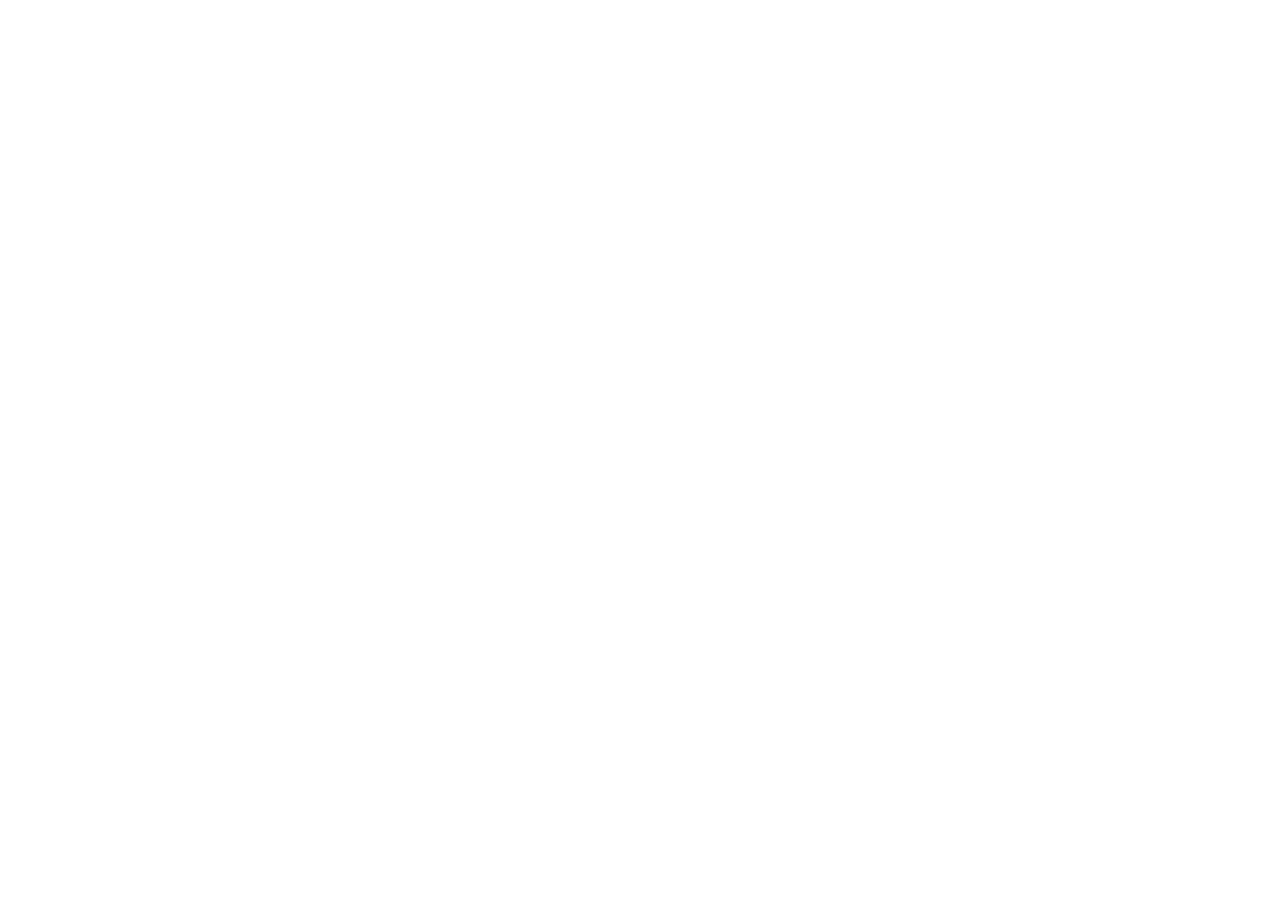
==== about.html @ 967ad3bd "first commit" ====
<!DOCTYPE html>
<html lang="en">
<head>
    <meta charset="UTF-8">
    <meta http-equiv="X-UA-Compatible" content="IE=edge">
    <meta name="viewport" content="width=device-width, initial-scale=1.0">
    <title>Document</title>
</head>
<body>
    
</body>
</html>
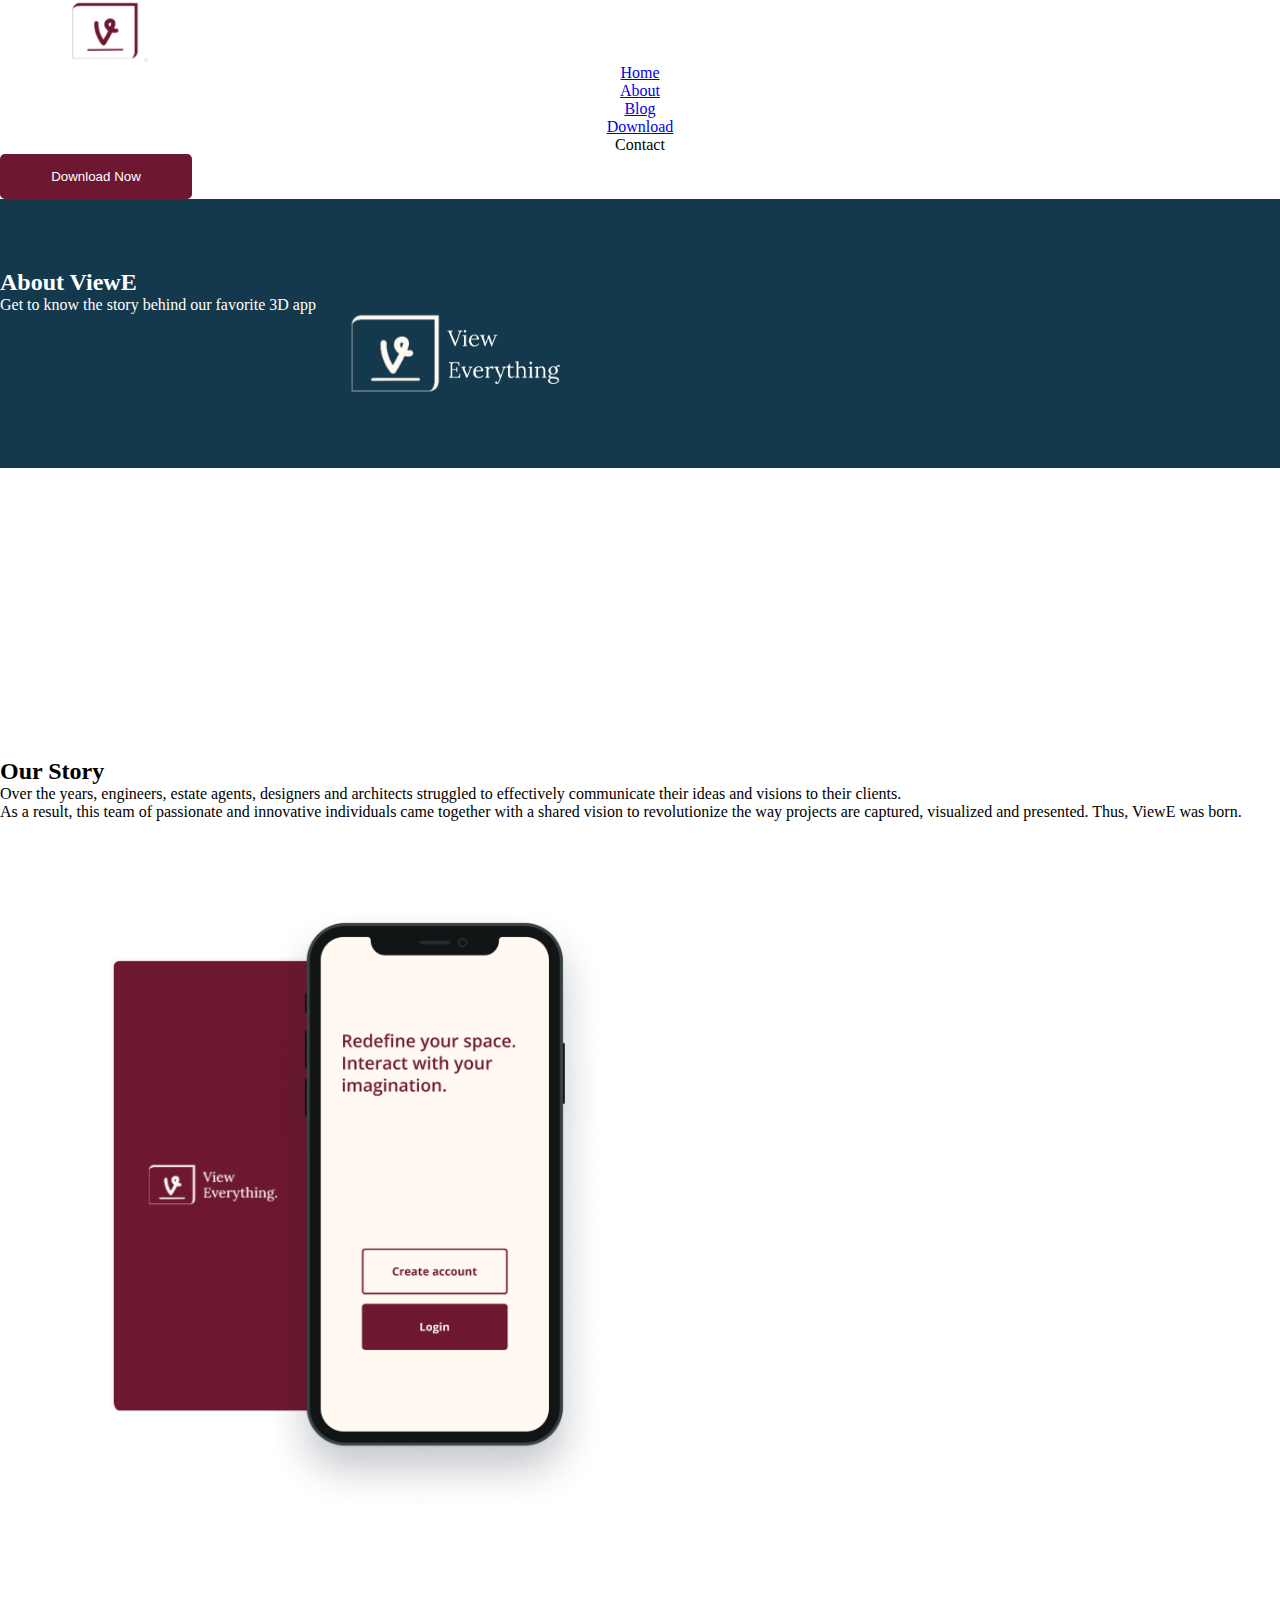
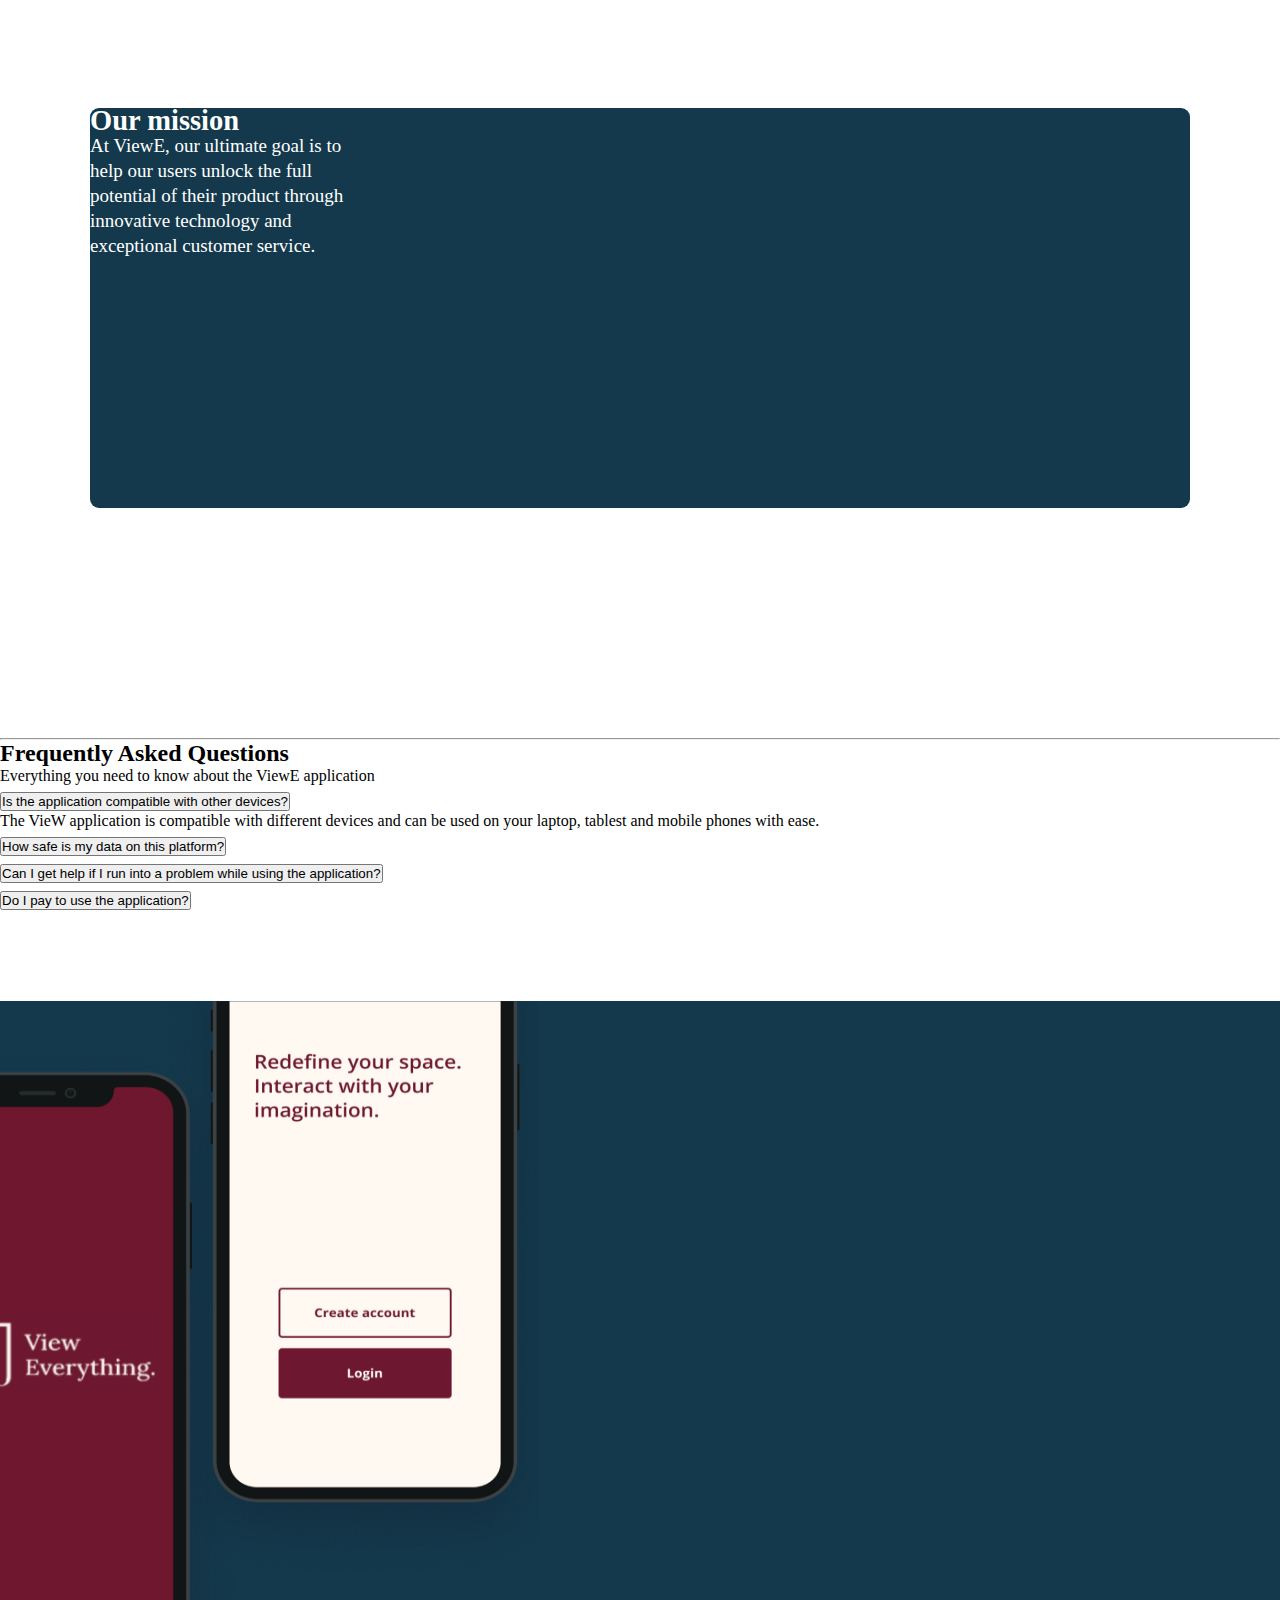
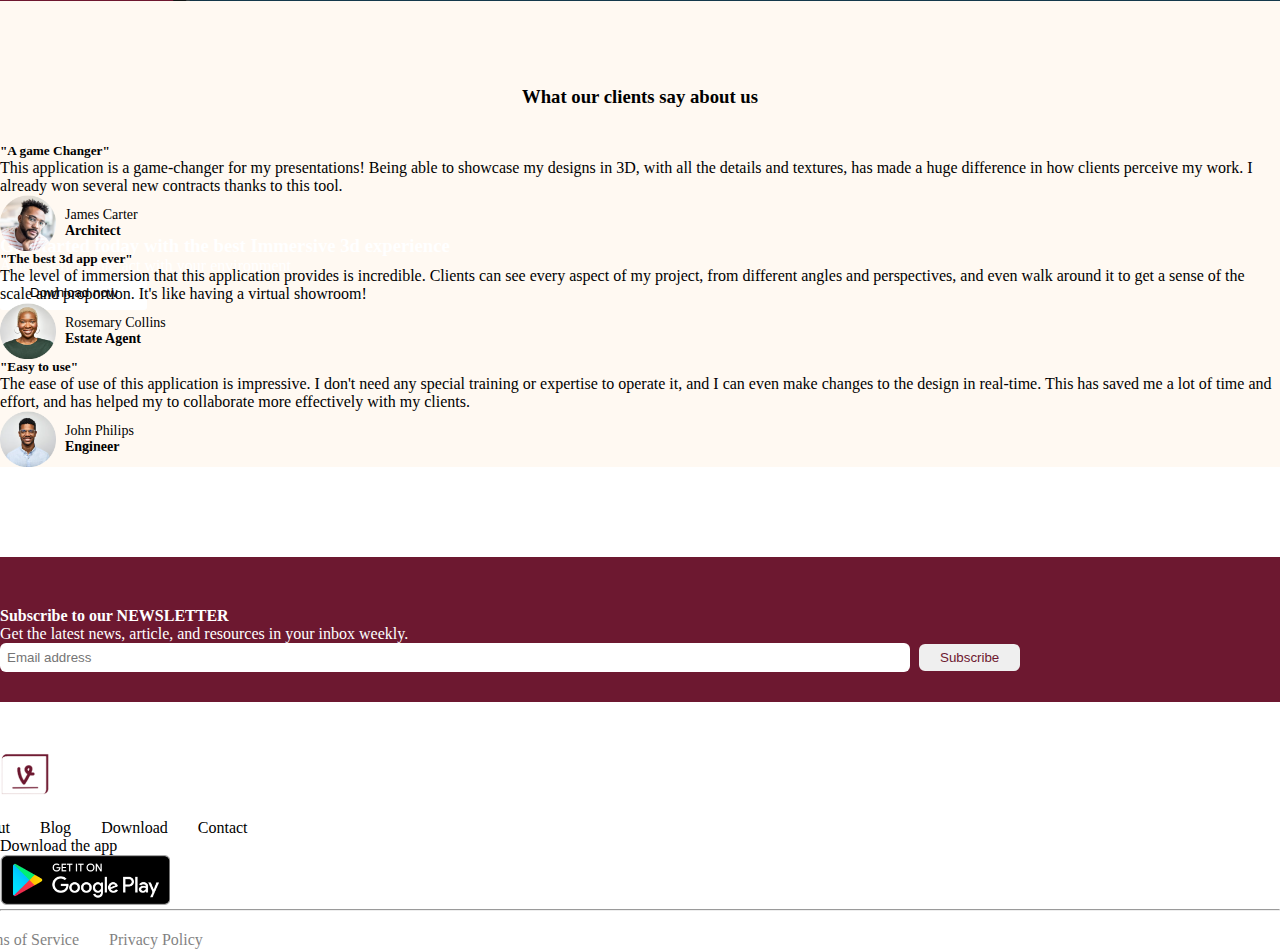
==== commit d2f5cdfa: "aboutUs" ====
--- a/about.html
+++ b/about.html
@@ -5,8 +5,272 @@
     <meta http-equiv="X-UA-Compatible" content="IE=edge">
     <meta name="viewport" content="width=device-width, initial-scale=1.0">
     <title>Document</title>
+    <link rel="stylesheet" href="about.css">
+
+  <!-- Bootstrap core CSS -->
+  <link href="https://cdn.jsdelivr.net/npm/bootstrap@5.3.0-alpha3/dist/css/bootstrap.min.css" rel="stylesheet" integrity="sha384-KK94CHFLLe+nY2dmCWGMq91rCGa5gtU4mk92HdvYe+M/SXH301p5ILy+dN9+nJOZ" crossorigin="anonymous">
+  <script src="https://cdn.jsdelivr.net/npm/bootstrap@5.3.0-alpha3/dist/js/bootstrap.bundle.min.js" integrity="sha384-ENjdO4Dr2bkBIFxQpeoTz1HIcje39Wm4jDKdf19U8gI4ddQ3GYNS7NTKfAdVQSZe" crossorigin="anonymous"></script>
+  <!--font awesome-->
+  <script src="https://kit.fontawesome.com/c756677d91.js" crossorigin="anonymous"></script>
+
 </head>
 <body>
-    
+     <!-- ======= Header ======= -->
+  <header>
+    <div>
+      
+      <nav class="navbar navbar-expand-lg bg-body-tertiary">
+        <div class="container-fluid">
+          <a class="navbar-brand" href="#"><img src="/assets/images/logo.png" alt="" class="logo"></a>
+          <button class="navbar-toggler" type="button" data-bs-toggle="collapse" data-bs-target="#navbarSupportedContent" aria-controls="navbarSupportedContent" aria-expanded="false" aria-label="Toggle navigation">
+            <span class="navbar-toggler-icon"></span>
+          </button>
+          <div class="collapse navbar-collapse" id="navbarSupportedContent">
+            
+            <ul class="navbar-nav me-auto mb-2 mb-lg-0">
+              <li class="nav-item">
+                <a class="nav-link " aria-current="page" href="#">Home</a>
+              </li>
+              <li class="nav-item">
+                <a class="nav-link" href="#">About</a>
+              </li>
+              <li class="nav-item">
+                <a class="nav-link" href="#">Blog</a>
+              </li>
+              <li class="nav-item">
+                <a class="nav-link" href="#" >
+                  Download
+                </a>
+              </li>
+              <li class="nav-item">
+                <a class="nav-link">Contact</a>
+              </li>
+            </ul>
+              <button class="downNow" type="submit">Download Now</button>
+          </div>
+        </div>
+      </nav> <!--end navbar -->
+    </div>
+  </header>  <!--End Header-->
+  <!-- Begin Page Content-->
+  <section id="aboutViewE">
+    <div>
+        <div class="container">
+            <div class="row">
+                <div class="col-lg-6 col-md-6 col-sm-12">
+                    <h2>About ViewE</h2>
+                    <p>Get to know the story behind our favorite 3D app</p>
+                </div>
+                <div class="col-lg-6"> <img src="/assets/images/viewE.png" alt="" width="210px" style="margin-left:350px"></div>
+            </div>
+        </div>
+    </div>
+  </section><!--End of about viewE-->
+  <!--start of ourStore-->
+  <main>
+  <section id="ourStory" class="mb-5">
+<div class="container">
+    <div class="row">
+        <div class="col-lg-6" style="margin-top: 290px;">
+            <h2>Our Story</h2>
+            <p>Over the years, engineers, estate agents, designers and architects struggled to effectively communicate their ideas and visions to their clients.
+<p>
+                As a result, this team of passionate and innovative individuals came together with a shared vision to revolutionize the way projects are captured, visualized and presented. Thus, ViewE was born.  </p>
+        </p></div>
+        <div class="col-lg-6">
+            <img src="/assets/images/ourstory.png" alt="" width="490px" style="margin-left: 110px; margin-top: 90px;">
+        </div>
+    </div>
+</div>
+  </section><!--end of section our store-->
+  <!--our mission-->
+  <section id="ourMission">
+    <div class="container">
+        <div class="row">
+            <div class="col-lg-6">
+                <img src="/assets/images/Nerf.png" alt="" width="450px" class="missionImg">
+            </div>
+            <div class="col-lg-6" style="width:24%; line-height: 25px;font-size:19px; margin-top:120px;">
+                <h2>Our mission</h2>
+                <p>At ViewE, our ultimate goal is to help our users unlock the full potential of their product through innovative technology and exceptional customer service.</p>
+                
+            </div>
+        </div>
+    </div>
+  </section><!--end of our mission-->
+  <hr>
+  <!--faqs-->
+  <section id="faqs">
+    <h2>Frequently Asked Questions</h2>
+    <p>Everything you need to know about the ViewE application</p>
+    <div class="infoFaqs">
+        <div class="accordion" id="accordionExample">
+            <div class="accordion-item">
+              <h2 class="accordion-header">
+                <button class="accordion-button bg-white text-black" type="button" data-bs-toggle="collapse" data-bs-target="#collapseOne" aria-expanded="true" aria-controls="collapseOne">
+                  Is the application compatible with other devices?
+                </button>
+              </h2>
+              <div id="collapseOne" class="accordion-collapse collapse show" data-bs-parent="#accordionExample">
+                <div class="accordion-body">
+                    The VieW application is compatible with different devices and can be used on your laptop, tablest and mobile phones with ease.
+                </div>
+              </div>
+            </div>
+            <div class="accordion-item">
+              <h2 class="accordion-header">
+                <button class="accordion-button collapsed" type="button" data-bs-toggle="collapse" data-bs-target="#collapseTwo" aria-expanded="false" aria-controls="collapseTwo">
+                  How safe is my data on this platform?
+                </button>
+              </h2>
+              <div id="collapseTwo" class="accordion-collapse collapse" data-bs-parent="#accordionExample">
+                <div class="accordion-body">
+                  
+                </div>
+              </div>
+            </div>
+            <div class="accordion-item">
+              <h2 class="accordion-header">
+                <button class="accordion-button collapsed" type="button" data-bs-toggle="collapse" data-bs-target="#collapseThree" aria-expanded="false" aria-controls="collapseThree">
+                  Can I get help if I run into a problem while using the application?
+                </button>
+              </h2>
+              <div id="collapseThree" class="accordion-collapse collapse" data-bs-parent="#accordionExample">
+                <div class="accordion-body">
+                  
+                </div>
+              </div>
+            </div>
+            <div class="accordion-item">
+                <h2 class="accordion-header">
+                  <button class="accordion-button collapsed" type="button" data-bs-toggle="collapse" data-bs-target="#collapsefour" aria-expanded="false" aria-controls="collapseThree">
+                    Do I pay to use the application?
+                  </button>
+                </h2>
+                <div id="collapsefour" class="accordion-collapse collapse" data-bs-parent="#accordionExample">
+                  <div class="accordion-body">
+                    
+                  </div>
+                </div>
+              </div>
+          </div>
+    </div>
+  </section>
+  <!--Get Started today-->
+<section class="getStarted">
+    <div class="container">
+      <div class="row">
+        <div class="col-lg-6">
+          <img src="/assets/images/getstarted.png" alt="" width="607px" height="600px" class="getImg">
+        </div>
+        <div class="col-lg-6 gettxt">
+          <h3>Get started today with the best Immersive 3d experience</h3>
+          <p>A new way to interact with your environment</p>
+          <button><a href="#">Download now</a></button>
+        </div>
+      </div>
+    </div>
+  </section><!--end of Get Started-->
+
+<!-- testimony -->
+<section id="testimonials">
+    <h3> What our clients say about us</h3>
+    <div class="row row-cols-1 row-cols-md-3 g-4">
+      <div class="col">
+        <div class="card h-100">
+          
+          <div class="card-body">
+            <h5 class="card-title">"A game Changer"</h5>
+            <p class="card-text">This application is a game-changer for my presentations! Being able to showcase my designs in 3D, with all the details and textures, has made a huge difference in how clients perceive my work. I already won several new contracts thanks to this tool.</p>
+            <div class="wrapper">
+              <img class="icon" src="/assets/images/james.png" alt="" width="40px"> 
+              <span class="txttest">  James Carter <br> <b>Architect</b> </span>
+            </div>
+          </div>
+        </div>
+      </div>
+      <div class="col">
+        <div class="card h-100">
+         
+          <div class="card-body">
+            <h5 class="card-title">"The best 3d app ever"</h5>
+            <p class="card-text">The level of immersion that this application provides is incredible. Clients can see every aspect of my project, from different angles and perspectives, and even walk around it to get a sense of the scale and proportion. It's like having a virtual showroom!</p>
+            <div class="wrapper">
+              <img class="icon" src="/assets/images/rose.png" alt="" width="40px"> 
+              <span class="txttest">  Rosemary Collins <br> <b>Estate Agent</b> </span>
+            </div>
+          </div>
+          
+        </div>
+      </div>
+      <div class="col">
+        <div class="card h-100">
+          <div class="card-body">
+            <h5 class="card-title">"Easy to use"</h5>
+            <p class="card-text">The ease of use of this application is impressive. I don't need any special training or expertise to operate it, and I can even make changes to the design in real-time. This has saved me a lot of time and effort, and has helped my to collaborate more effectively with my clients.</p>
+            <div class="wrapper">
+              <img class="icon" src="/assets/images/johnphilips.png" alt="" width="40px"> 
+              <span class="txttest">  John Philips <br> <b>Engineer</b> </span>
+            </div>
+           
+          </div>
+          
+        </div>
+      </div>
+    </div>
+  </section><!--End of Testimonies-->
+  <!-- newsletter-->
+  <section id="newLetter">
+    <div class="container">
+      <div class="row">
+        <div class="col-lg-6">
+          <h4>Subscribe to our NEWSLETTER</h4>
+          <p>Get the latest news, article, and resources in your inbox weekly.</p>
+        </div>
+        <div class="col-lg-6">
+  <input type="text" placeholder="Email address" class="newInput"><button class="btnInput">  <a href="#">Subscribe</a></button>
+        </div>
+      </div>
+    </div>
+  </section><!-- End of newletter-->
+  <!--footer-->
+  <section id="footer">
+    <div class="container">
+      <div class="row">
+        <div class="col-lg-9">
+          <div class="footerLogo">
+            <img src="/assets/images/logo.png" alt="" width="50px">
+            <ul class="footerMenu">
+              <li> <a href="#">About</a> </li>
+              <li> <a href="#">Blog</a> </li>
+              <li><a href="#">Download</a> </li>
+              <li><a href="#">Contact</a> </li>
+            </ul>
+          </div>
+        </div>
+        <div class="col-lg-3">
+          <p>Download the app</p>
+          <img src="/assets/images/google.png" alt="" width="170px">
+        </div>
+      </div>
+      <hr>
+      <div class="row">
+        <div class="col-lg-8" style="opacity: .5; font-size: 21px; padding-top:10px">
+          <i class="fa-brands fa-facebook mx-1"></i>
+          <i class="fa-brands fa-twitter mx-1"></i>
+          <i class="fa-brands fa-instagram mx-1"></i>
+          <i class="fa-brands fa-linkedin mx-1"></i>
+        </div>
+        <div class="col-lg-4">
+  <div>
+    <ul class="footerMenu ms-5" style="opacity: 0.5; padding-top: 10px;"><li> <a href="">Terms of Service</a> </li>
+    <li><a href="">Privacy Policy</a> </li></ul>
+  </div>
+        </div>
+      </div>
+    </div>
+  
+  </section>
+</main>
 </body>
 </html>--- a/about.css
+++ b/about.css
@@ -0,0 +1,159 @@
+*{
+    margin: 0;
+    padding: 0;
+}
+.navbar-nav{
+    margin: 0 auto;
+    text-align: center;
+    gap: 50px;
+}
+.logo{
+    margin-left: 70px;
+    width: 70px;
+    
+}
+.downNow{
+    margin-right: 80px;
+    color: white;
+    background-color:#6D1830;
+    border: 0;
+    width: 15%;
+    padding: 15px;
+    border-radius: 5px;
+}
+
+#aboutViewE{
+    background-color: #14394C;
+    color: white;
+    padding-top: 70px;
+    padding-bottom: 70px;
+
+}
+#ourMission{
+    background-color: #14394C;
+    height: 400px;
+    margin-bottom: 230px;
+    margin-top:200px;
+    margin-right:90px;
+    margin-left: 90px;
+    border-radius: 9px;
+    background-position:bottom center;
+
+    color: white;
+}
+.missionImg {
+position: absolute;
+top: 1000px;
+}
+
+.getStarted{
+    background-color: #14394C;
+    height: 600px;
+    color: white; 
+    margin-bottom: 0px; 
+    margin-top:90px; 
+}
+.gettxt{
+padding-top:230px ;
+}
+.gettxt button{
+    border: 0;
+    background-color: white;
+    padding: 10px;
+    border-radius: 3px;
+}
+.gettxt a {
+    text-decoration: none;
+    color: black;
+    padding: 20px;
+}
+
+.getImg{
+    margin-left: -69px;
+}
+#testimonials{
+    margin-top: 0px;
+    background-color: #FFF9F2;
+    padding-top: 50px;
+
+    
+}
+#testimonials h3{
+    text-align: center;
+    padding: 35px;
+}
+.wrapper {
+    display: flex;
+    flex-direction: row;
+    align-items: center;
+  }
+  
+  .icon {
+    height: 56px;
+    width: 56px;
+  }
+  
+  .txttest {
+    margin: 9px;
+    font-size: 14px;
+  }
+#newLetter{
+    margin-top: 90px;
+    background-color: #6D1830;
+    color: white;
+    padding-top: 50px;
+    padding-bottom: 30px;
+    margin-bottom: 50px;
+}
+.newInput{
+    width: 70%;
+    margin-right: 9px;
+    padding: 7px;
+    border-radius: 6px;
+    border: 0px;
+
+}
+.btnInput{
+    padding: 6px;
+    border-radius: 6px;
+    border: 0px;
+}
+.btnInput a{
+    text-decoration: none;
+    color: #6D1830;
+    padding: 15px;
+}
+.footerMenu{
+    display: flex;
+    gap: 30px;
+    padding-top: 20px;
+    margin-left: -30px;
+}
+.footerMenu li{
+   list-style: none;
+
+    
+}
+.footerMenu a{
+    text-decoration: none;
+    color: black;
+    
+}
+.footerMenu{
+    display: flex;
+    gap: 30px;
+    padding-top: 20px;
+    margin-left: -30px;
+}
+.footerMenu li{
+   list-style: none;
+
+    
+}
+.footerMenu a{
+    text-decoration: none;
+    color: black;
+    
+}
+
+
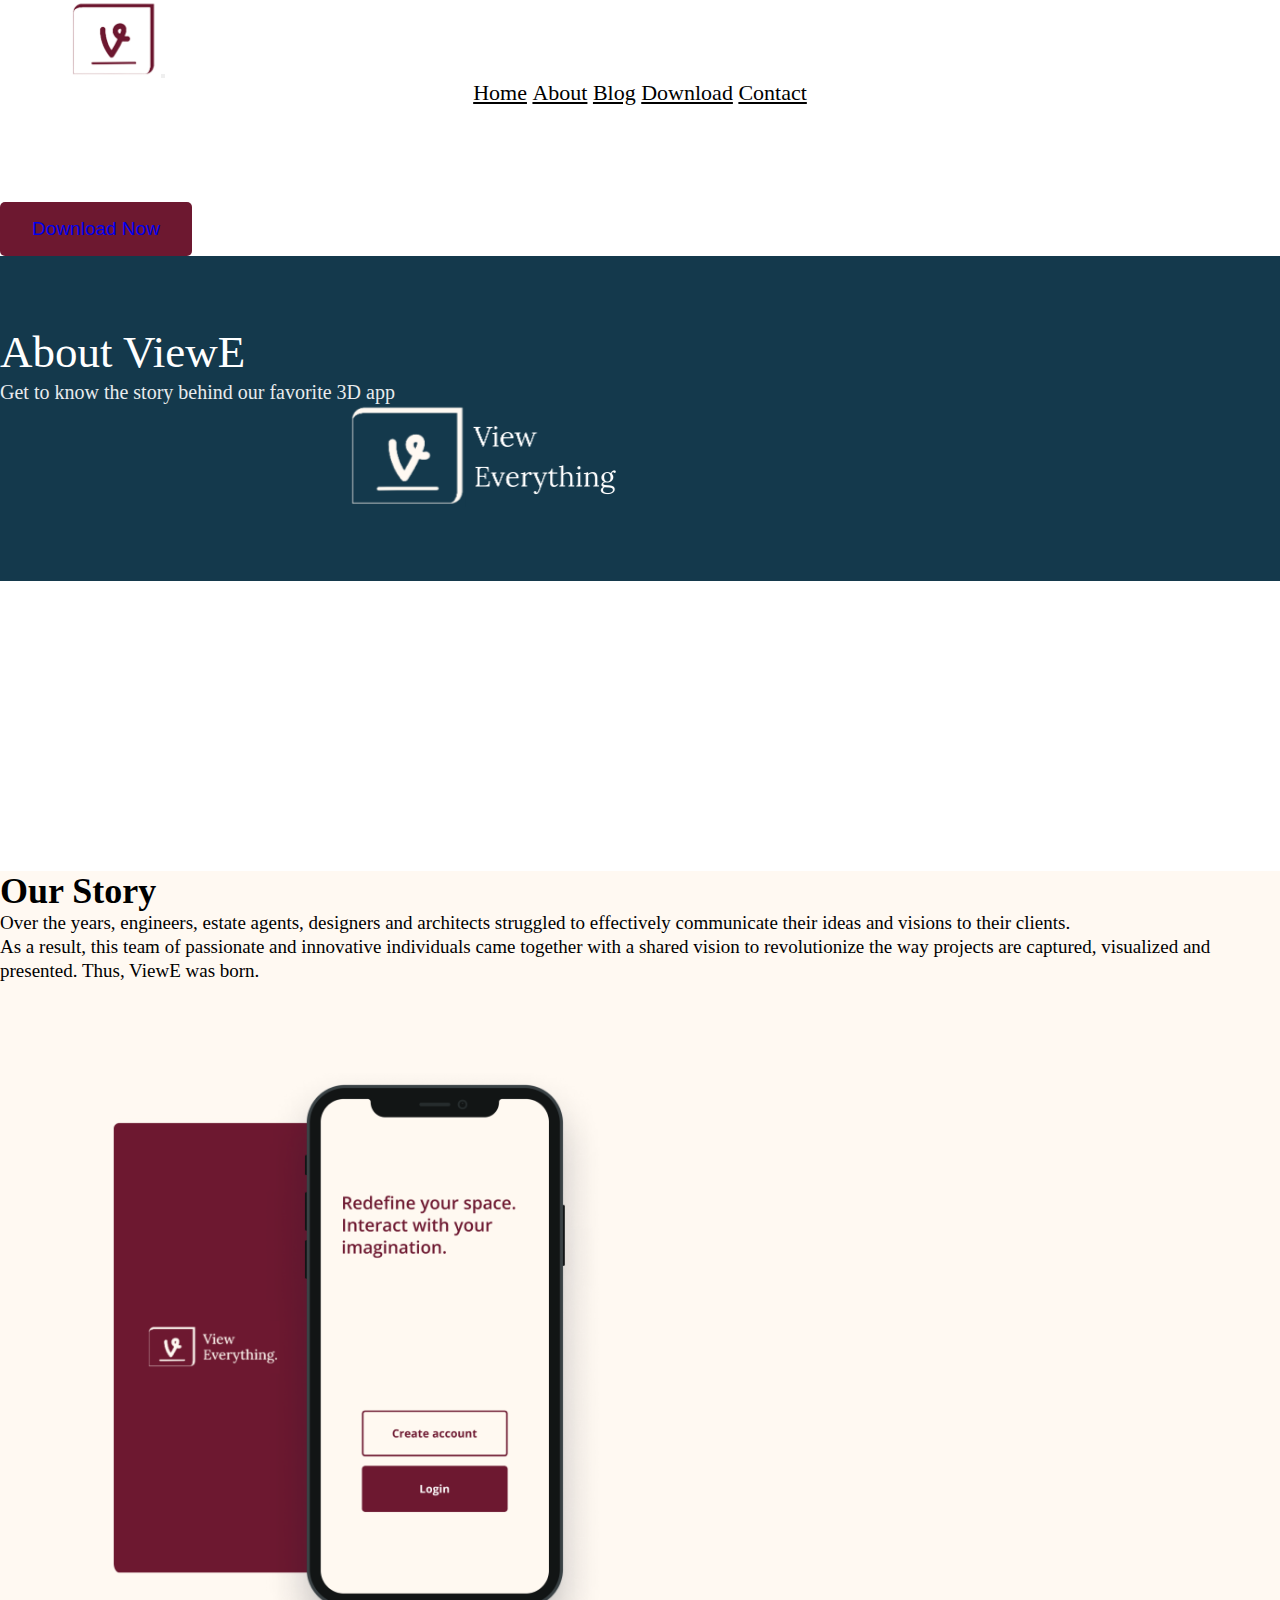
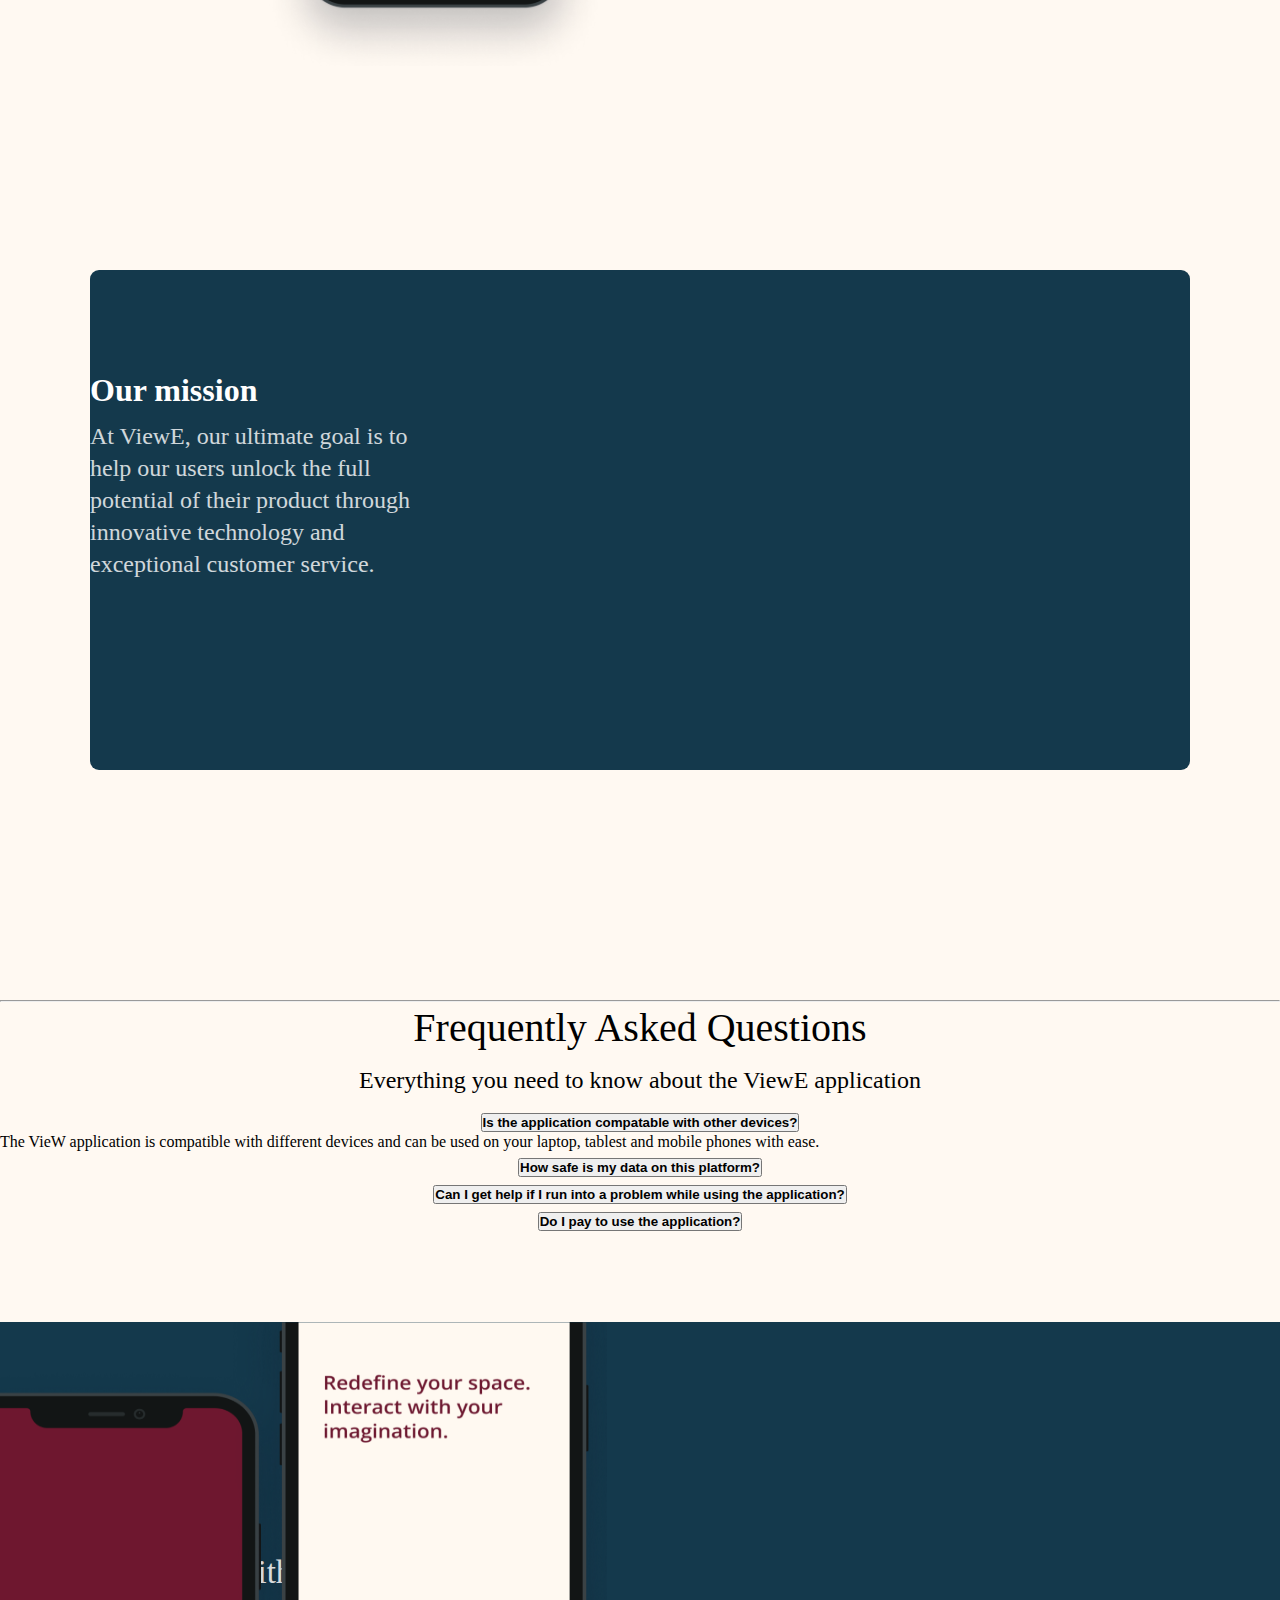
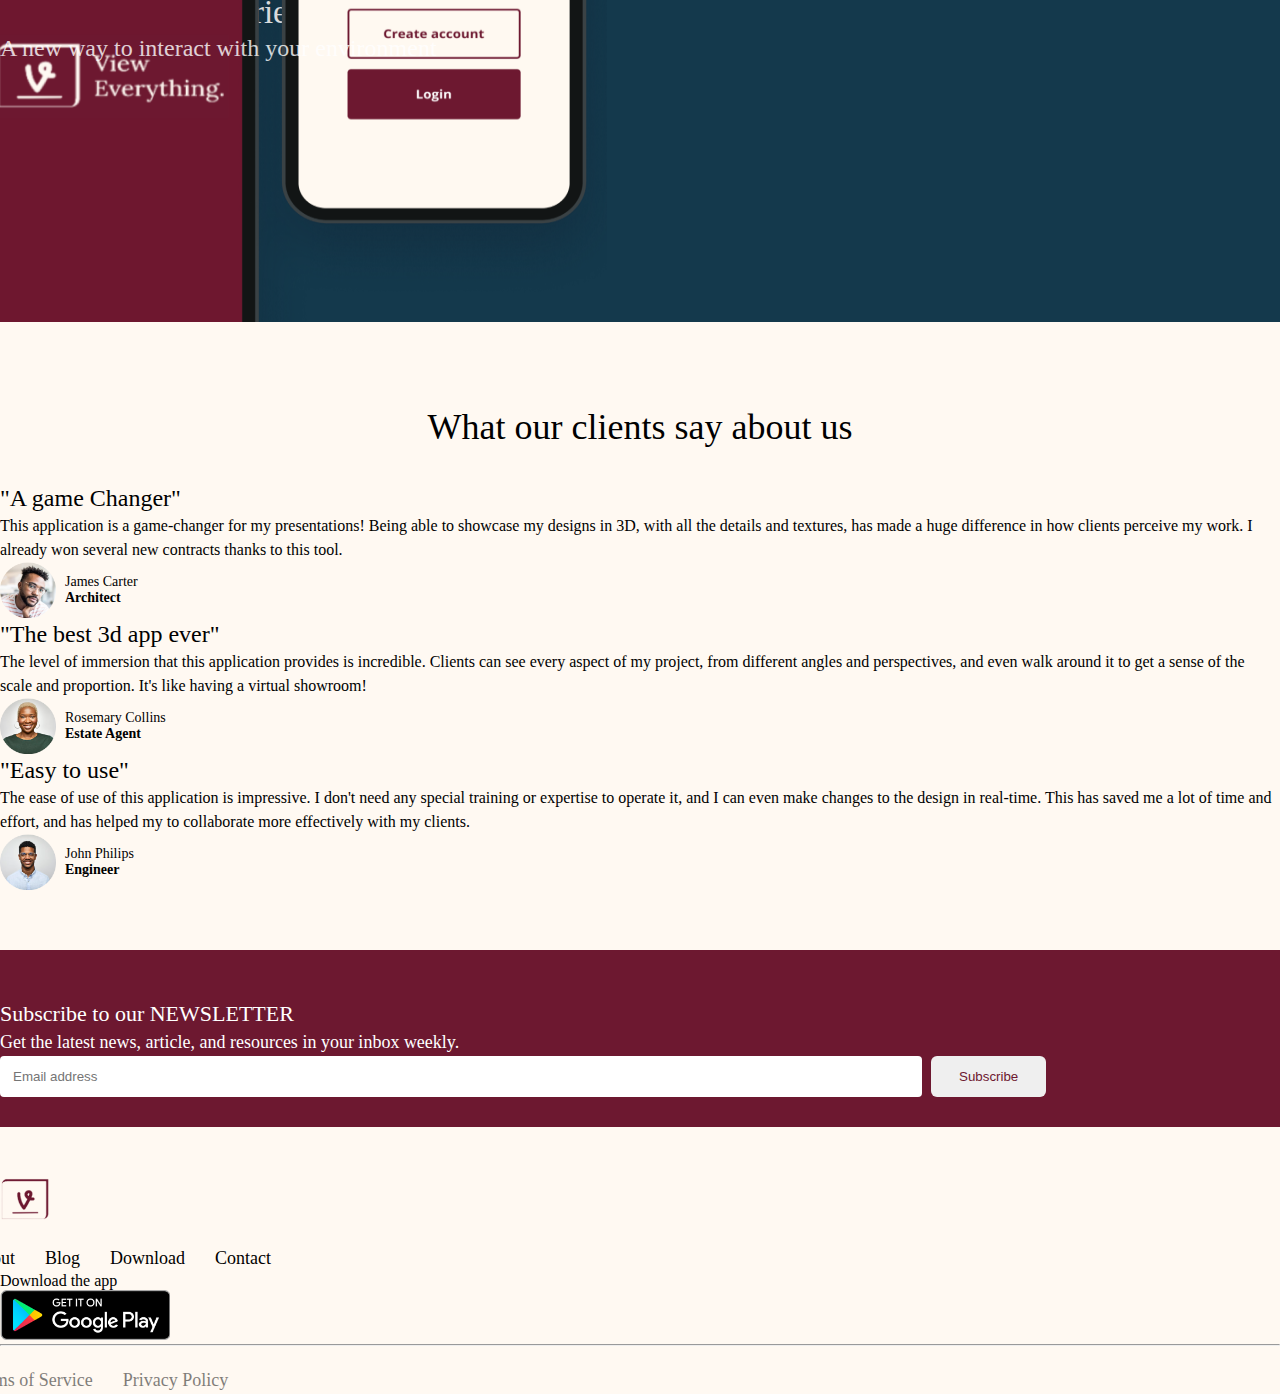
==== commit 78a788d5: "modifications" ====
--- a/about.html
+++ b/about.html
@@ -5,7 +5,7 @@
     <meta http-equiv="X-UA-Compatible" content="IE=edge">
     <meta name="viewport" content="width=device-width, initial-scale=1.0">
     <title>Document</title>
-    <link rel="stylesheet" href="about.css">
+    <link rel="stylesheet" href="/assets/css/about.css">
 
   <!-- Bootstrap core CSS -->
   <link href="https://cdn.jsdelivr.net/npm/bootstrap@5.3.0-alpha3/dist/css/bootstrap.min.css" rel="stylesheet" integrity="sha384-KK94CHFLLe+nY2dmCWGMq91rCGa5gtU4mk92HdvYe+M/SXH301p5ILy+dN9+nJOZ" crossorigin="anonymous">
@@ -16,40 +16,42 @@
 </head>
 <body>
      <!-- ======= Header ======= -->
+  <!-- ======= Header ======= -->
   <header>
     <div>
       
       <nav class="navbar navbar-expand-lg bg-body-tertiary">
         <div class="container-fluid">
-          <a class="navbar-brand" href="#"><img src="/assets/images/logo.png" alt="" class="logo"></a>
+          <a class="navbar-brand" href="/index.html"><img src="/assets/images/logo.png" alt="" class="logo"></a>
           <button class="navbar-toggler" type="button" data-bs-toggle="collapse" data-bs-target="#navbarSupportedContent" aria-controls="navbarSupportedContent" aria-expanded="false" aria-label="Toggle navigation">
             <span class="navbar-toggler-icon"></span>
           </button>
           <div class="collapse navbar-collapse" id="navbarSupportedContent">
             
-            <ul class="navbar-nav me-auto mb-2 mb-lg-0">
-              <li class="nav-item">
-                <a class="nav-link " aria-current="page" href="#">Home</a>
-              </li>
-              <li class="nav-item">
-                <a class="nav-link" href="#">About</a>
-              </li>
-              <li class="nav-item">
-                <a class="nav-link" href="#">Blog</a>
-              </li>
-              <li class="nav-item">
-                <a class="nav-link" href="#" >
+            <ul class="navbar-nav me-auto  mb-lg-0 pt-5 ">
+              <li class="nav-item">
+                <a class="nav-link" href="/index.html" >Home</a>
+              </li>
+              <li class="nav-item">
+                <a class="nav-link" href="about.html">About</a>
+              </li>
+              <li class="nav-item">
+                <a class="nav-link " href="/blog.html">Blog</a>
+              </li>
+              <li class="nav-item ">
+                <a class="nav-link" href="/download.html" >
                   Download
                 </a>
               </li>
               <li class="nav-item">
-                <a class="nav-link">Contact</a>
+                <a class="nav-link" href="/contact.html">Contact</a>
               </li>
             </ul>
-              <button class="downNow" type="submit">Download Now</button>
+            <button class="downNow" type="submit"> <a href="/download.html" class="text-white" style="text-decoration:none;">Download Now</a> </button>
           </div>
         </div>
       </nav> <!--end navbar -->
+      
     </div>
   </header>  <!--End Header-->
   <!-- Begin Page Content-->
@@ -61,7 +63,7 @@
                     <h2>About ViewE</h2>
                     <p>Get to know the story behind our favorite 3D app</p>
                 </div>
-                <div class="col-lg-6"> <img src="/assets/images/viewE.png" alt="" width="210px" style="margin-left:350px"></div>
+                <div class="col-lg-6"> <img src="/assets/images/viewE.png" alt="" width="266px" style="margin-left:350px"></div>
             </div>
         </div>
     </div>
@@ -90,9 +92,9 @@
             <div class="col-lg-6">
                 <img src="/assets/images/Nerf.png" alt="" width="450px" class="missionImg">
             </div>
-            <div class="col-lg-6" style="width:24%; line-height: 25px;font-size:19px; margin-top:120px;">
+            <div class="col-lg-6 missionTxt">
                 <h2>Our mission</h2>
-                <p>At ViewE, our ultimate goal is to help our users unlock the full potential of their product through innovative technology and exceptional customer service.</p>
+                <p class="txtmission">At ViewE, our ultimate goal is to<br> help our users unlock the full <br>potential of their product through <br>innovative technology and<br> exceptional customer service.</p>
                 
             </div>
         </div>
@@ -100,85 +102,93 @@
   </section><!--end of our mission-->
   <hr>
   <!--faqs-->
-  <section id="faqs">
-    <h2>Frequently Asked Questions</h2>
-    <p>Everything you need to know about the ViewE application</p>
+  <section id="faqs" class="w-50 mx-auto mt-5 pt-5">
+    <h2 style="font-weight: 400;
+    font-size: 40px;
+    font-family: 'lora';
+    line-height: 52px;
+    font-style: normal;">Frequently Asked Questions</h2>
+    <p style="font-weight: 400;
+    font-size: 24px;
+    font-family: 'open sans';
+    line-height: 52px;
+    font-style: normal;">Everything you need to know about the ViewE application</p>
     <div class="infoFaqs">
-        <div class="accordion" id="accordionExample">
-            <div class="accordion-item">
-              <h2 class="accordion-header">
-                <button class="accordion-button bg-white text-black" type="button" data-bs-toggle="collapse" data-bs-target="#collapseOne" aria-expanded="true" aria-controls="collapseOne">
-                  Is the application compatible with other devices?
-                </button>
-              </h2>
-              <div id="collapseOne" class="accordion-collapse collapse show" data-bs-parent="#accordionExample">
-                <div class="accordion-body">
-                    The VieW application is compatible with different devices and can be used on your laptop, tablest and mobile phones with ease.
-                </div>
-              </div>
-            </div>
-            <div class="accordion-item">
-              <h2 class="accordion-header">
-                <button class="accordion-button collapsed" type="button" data-bs-toggle="collapse" data-bs-target="#collapseTwo" aria-expanded="false" aria-controls="collapseTwo">
-                  How safe is my data on this platform?
-                </button>
-              </h2>
-              <div id="collapseTwo" class="accordion-collapse collapse" data-bs-parent="#accordionExample">
-                <div class="accordion-body">
-                  
-                </div>
-              </div>
-            </div>
-            <div class="accordion-item">
-              <h2 class="accordion-header">
-                <button class="accordion-button collapsed" type="button" data-bs-toggle="collapse" data-bs-target="#collapseThree" aria-expanded="false" aria-controls="collapseThree">
-                  Can I get help if I run into a problem while using the application?
-                </button>
-              </h2>
-              <div id="collapseThree" class="accordion-collapse collapse" data-bs-parent="#accordionExample">
-                <div class="accordion-body">
-                  
-                </div>
-              </div>
-            </div>
-            <div class="accordion-item">
-                <h2 class="accordion-header">
-                  <button class="accordion-button collapsed" type="button" data-bs-toggle="collapse" data-bs-target="#collapsefour" aria-expanded="false" aria-controls="collapseThree">
-                    Do I pay to use the application?
-                  </button>
-                </h2>
-                <div id="collapsefour" class="accordion-collapse collapse" data-bs-parent="#accordionExample">
-                  <div class="accordion-body">
-                    
-                  </div>
-                </div>
-              </div>
-          </div>
+      <div class="accordion accordion-flush" id="accordionFlushExample">
+        <div class="accordion-item bg-transparent">
+          <h2 class="accordion-header">
+            <button class="accordion-button bg-transparent text-dark" type="button" data-bs-toggle="collapse" data-bs-target="#collapseOne" aria-expanded="true" aria-controls="collapseOne">
+              <h4>Is the application compatable with other devices?</h4>
+            </button>
+          </h2>
+          <div id="collapseOne" class="accordion-collapse collapse show" data-bs-parent="#accordionExample">
+            <div class="accordion-body">The VieW application is compatible with different devices and can be used on your laptop, tablest and mobile phones with ease.</div>
+          </div>
+        </div>
+        <div class="accordion-item bg-transparent">
+          <h2 class="accordion-header">
+            <button class="accordion-button collapsed bg-transparent" type="button" data-bs-toggle="collapse" data-bs-target="#flush-collapseTwo" aria-expanded="false" aria-controls="flush-collapseTwo">
+              <h4>How safe is my data on this platform?</h4>
+            </button>
+          </h2>
+          <div id="flush-collapseTwo" class="accordion-collapse collapse" data-bs-parent="#accordionFlushExample">
+          </div>
+        </div>
+        <div class="accordion-item bg-transparent">
+          <h2 class="accordion-header">
+            <button class="accordion-button collapsed bg-transparent" type="button" data-bs-toggle="collapse" data-bs-target="#flush-collapseThree" aria-expanded="false" aria-controls="flush-collapseThree">
+              <h4>Can I get help if I run into a problem while using the application?</h4>
+            </button>
+          </h2>
+          <div id="flush-collapseThree" class="accordion-collapse collapse" data-bs-parent="#accordionFlushExample">
+            
+          </div>
+        </div>
+        <div class="accordion-item bg-transparent">
+          <h2 class="accordion-header">
+            <button class="accordion-button collapsed bg-transparent" type="button" data-bs-toggle="collapse" data-bs-target="#flush-collapseThree" aria-expanded="false" aria-controls="flush-collapseThree">
+              <h4>Do I pay to use the application?</h4>
+            </button>
+          </h2>
+          <div id="flush-collapseThree" class="accordion-collapse collapse" data-bs-parent="#accordionFlushExample">
+            
+          </div>
+        </div>
+        <div class="accordion-item bg-transparent">
+          <h2 class="accordion-header">
+            
+          </h2>
+          <div id="flush-collapseThree" class="accordion-collapse collapse" data-bs-parent="#accordionFlushExample">
+            
+          </div>
+        </div>
+      </div>
+     
     </div>
   </section>
   <!--Get Started today-->
-<section class="getStarted">
-    <div class="container">
-      <div class="row">
-        <div class="col-lg-6">
-          <img src="/assets/images/getstarted.png" alt="" width="607px" height="600px" class="getImg">
+  
+  <section class="getStarted">
+    <div class="container">
+      <div class="row">
+        <div class="col-lg-6">
+          <img src="/assets/images/gtstarted.png" alt="" width="607px" height="600px" class="getImg">
         </div>
         <div class="col-lg-6 gettxt">
-          <h3>Get started today with the best Immersive 3d experience</h3>
-          <p>A new way to interact with your environment</p>
-          <button><a href="#">Download now</a></button>
+          <h3 style="font-size: 33px; line-height: 40px; font-family: lora; font-weight: 500;">Get started today with the best<br> Immersive 3d experience</h3>
+          <p style="font-size: 24px; line-height: 32px; font-family: lora; font-weight: 500; opacity: .8;">A new way to interact with your environment</p>
+          <button><a href="/download.html">Download now</a></button>
         </div>
       </div>
     </div>
   </section><!--end of Get Started-->
-
-<!-- testimony -->
-<section id="testimonials">
+  <!-- testimony -->
+  <section id="testimonials">
     <h3> What our clients say about us</h3>
+    <div class="container pb-5">
     <div class="row row-cols-1 row-cols-md-3 g-4">
-      <div class="col">
-        <div class="card h-100">
-          
+      <div class="col-lg-4">
+        <div class="card h-100 w-100 bg-transparent">
           <div class="card-body">
             <h5 class="card-title">"A game Changer"</h5>
             <p class="card-text">This application is a game-changer for my presentations! Being able to showcase my designs in 3D, with all the details and textures, has made a huge difference in how clients perceive my work. I already won several new contracts thanks to this tool.</p>
@@ -189,10 +199,10 @@
           </div>
         </div>
       </div>
-      <div class="col">
-        <div class="card h-100">
+      <div class="col-lg-4">
+        <div class="card h-100 w-100 bg-transparent">
          
-          <div class="card-body">
+          <div class="card-body ">
             <h5 class="card-title">"The best 3d app ever"</h5>
             <p class="card-text">The level of immersion that this application provides is incredible. Clients can see every aspect of my project, from different angles and perspectives, and even walk around it to get a sense of the scale and proportion. It's like having a virtual showroom!</p>
             <div class="wrapper">
@@ -203,8 +213,8 @@
           
         </div>
       </div>
-      <div class="col">
-        <div class="card h-100">
+      <div class="col-lg-4">
+        <div class="card h-100 w-100 bg-transparent">
           <div class="card-body">
             <h5 class="card-title">"Easy to use"</h5>
             <p class="card-text">The ease of use of this application is impressive. I don't need any special training or expertise to operate it, and I can even make changes to the design in real-time. This has saved me a lot of time and effort, and has helped my to collaborate more effectively with my clients.</p>
@@ -218,6 +228,7 @@
         </div>
       </div>
     </div>
+  </div>
   </section><!--End of Testimonies-->
   <!-- newsletter-->
   <section id="newLetter">
@@ -241,10 +252,10 @@
           <div class="footerLogo">
             <img src="/assets/images/logo.png" alt="" width="50px">
             <ul class="footerMenu">
-              <li> <a href="#">About</a> </li>
-              <li> <a href="#">Blog</a> </li>
-              <li><a href="#">Download</a> </li>
-              <li><a href="#">Contact</a> </li>
+              <li> <a href="/about.html">About</a> </li>
+              <li> <a href="/blog.html">Blog</a> </li>
+              <li><a href="/download.html">Download</a> </li>
+              <li><a href="/download.html">Contact</a> </li>
             </ul>
           </div>
         </div>
@@ -263,7 +274,7 @@
         </div>
         <div class="col-lg-4">
   <div>
-    <ul class="footerMenu ms-5" style="opacity: 0.5; padding-top: 10px;"><li> <a href="">Terms of Service</a> </li>
+    <ul class="footerMenu ms-5" style="opacity: 0.5; padding-top: 10px;font-size: 18px; line-height: 28px; font-family: 'open sans';  font-weight: 400; "><li> <a href="">Terms of Service</a> </li>
     <li><a href="">Privacy Policy</a> </li></ul>
   </div>
         </div>
--- a/assets/css/about.css
+++ b/assets/css/about.css
@@ -0,0 +1,252 @@
+*{
+    margin: 0;
+    padding: 0;
+   
+}
+main{
+    background-color: #FFF9F2;
+}
+
+.logo{
+    margin-left: 70px;
+    width: 87px;
+    height: 76px;
+    
+}
+.navbar-nav{
+    margin: 0 auto;
+    text-align: center;
+    gap: 50px;
+    width: auto;
+    height: 122px;
+    font-size: 22px;
+}
+.navbar-nav li{
+    display: inline-block;
+    margin-top: -18px;
+}
+.navbar-nav a{
+    color: black;
+}
+.navbar-nav a:hover{
+   color: #6D1830;
+   border-bottom: 2px solid #6D1830;
+}
+
+
+.downNow{
+    margin-right: 80px;
+    color: white;
+    background-color:#6D1830;
+    border: 0;
+    width: 15%;
+    border-radius: 5px;
+    font-size:19px;
+    padding: 16px 20px;
+    
+}
+
+#aboutViewE{
+    background-color: #14394C;
+    color: white;
+    padding-top: 70px;
+    padding-bottom: 70px;
+
+}
+#aboutViewE h2{
+    font-weight: 400;
+    font-size: 45px;
+    font-family: 'lora';
+    line-height: 52px;
+    font-style: normal;
+}
+#aboutViewE p{
+    font-weight: 200;
+    font-size: 20px;
+    font-family: 'open sans';
+    line-height: 28px;
+    font-style: normal;
+    opacity: .9;
+}
+#ourStory h2{
+    font-weight: 600;
+    font-size: 36px;
+    font-family: 'lora';
+    line-height: 40px;
+}
+#ourStory p{
+    font-weight: 200;
+    font-size: 19px;
+    font-family: 'open sans';
+    line-height: 24px;
+}
+
+#ourMission{
+    background-color: #14394C;
+    height: 400px;
+    margin-bottom: 230px;
+    margin-top:200px;
+    margin-right:90px;
+    margin-left: 90px;
+    border-radius: 9px;
+    background-position:bottom center;
+    padding-top: 100px;
+    color: white;
+}
+#ourMission h2{
+    font-weight: 600;
+    font-size: 32px;
+    font-family: 'lora';
+    line-height: 40px;
+    padding-bottom: 10px;
+}
+
+.txtmission{
+    font-weight: 200;
+    font-size: 24px;
+    font-family: 'open sans';
+    line-height: 32px;
+    width: 90%;
+    opacity: .8;
+    
+    
+}
+.missionImg {
+position: absolute;
+top: 1090px;
+left: 80;
+}
+#faqs {
+    padding-bottom: 90px;
+}
+#faqs h2{
+text-align: center;
+}
+#faqs p{
+    text-align: center;
+}
+
+.getStarted{
+    background-color: #14394C;
+    height: 600px;
+    color: white;  
+}
+.gettxt{
+padding-top:230px ;
+}
+.gettxt button{
+    border: 0;
+    background-color: white;
+    padding: 10px;
+    border-radius: 3px;
+}
+.gettxt a {
+    text-decoration: none;
+    color: black;
+    padding: 20px;
+}
+
+.getImg{
+    position: absolute;
+    bottom: 20;
+    left: 0;
+}
+
+#testimonials{
+    background-color: #FFF9F2;
+    padding-top: 50px;
+    padding-bottom: 60px;
+
+    
+}
+#testimonials h3{
+    text-align: center;
+    padding: 35px;
+    font-size: 36px; line-height: 40px; font-family: lora; font-weight: 500;
+}
+#testimonials h5{
+    font-size: 24px; line-height: 32px; font-family: lora; font-weight: 300;
+}
+#testimonials p{
+    font-size: 16px; line-height: 24px; font-family: "open sans";  font-weight: 300;
+}
+.wrapper {
+    display: flex;
+    flex-direction: row;
+    align-items: center;
+  }
+  
+  .icon {
+    height: 56px;
+    width: 56px;
+  }
+  
+  .txttest {
+    margin: 9px;
+    font-size: 14px;
+  }
+#newLetter{
+    margin-top: 0px;
+    background-color: #6D1830;
+    color: white;
+    padding-top: 50px;
+    padding-bottom: 30px;
+    margin-bottom: 50px;
+}
+#newLetter h4{
+    font-size: 22px; line-height: 28px; font-family: "open sans";  font-weight: 400;
+}
+#newLetter p{
+    font-size: 18px; line-height: 28px; font-family: "open sans";  font-weight: 400;
+}
+.newInput{
+    width: 70%;
+    margin-right: 9px;
+    padding: 13px;
+    border-radius: 4px;
+    border: 0px;
+
+}
+.btnInput{
+    padding: 13px;
+    border-radius: 6px;
+    border: 0px;
+}
+.btnInput a{
+    text-decoration: none;
+    color: #6D1830;
+    padding: 15px;
+}
+.footerMenu{
+    display: flex;
+    gap: 30px;
+    padding-top: 20px;
+    margin-left: -30px;
+}
+.footerMenu li{
+   list-style: none;
+
+    
+}
+.footerMenu a{
+    text-decoration: none;
+    color: black;
+    font-size: 18px; line-height: 28px; font-family: "open sans";  font-weight: 400;
+    
+}
+.footerMenu{
+    display: flex;
+    gap: 30px;
+    padding-top: 20px;
+    margin-left: -30px;
+}
+.footerMenu li{
+   list-style: none;
+
+    
+}
+.footerMenu a{
+    text-decoration: none;
+    color: black;
+    
+}
